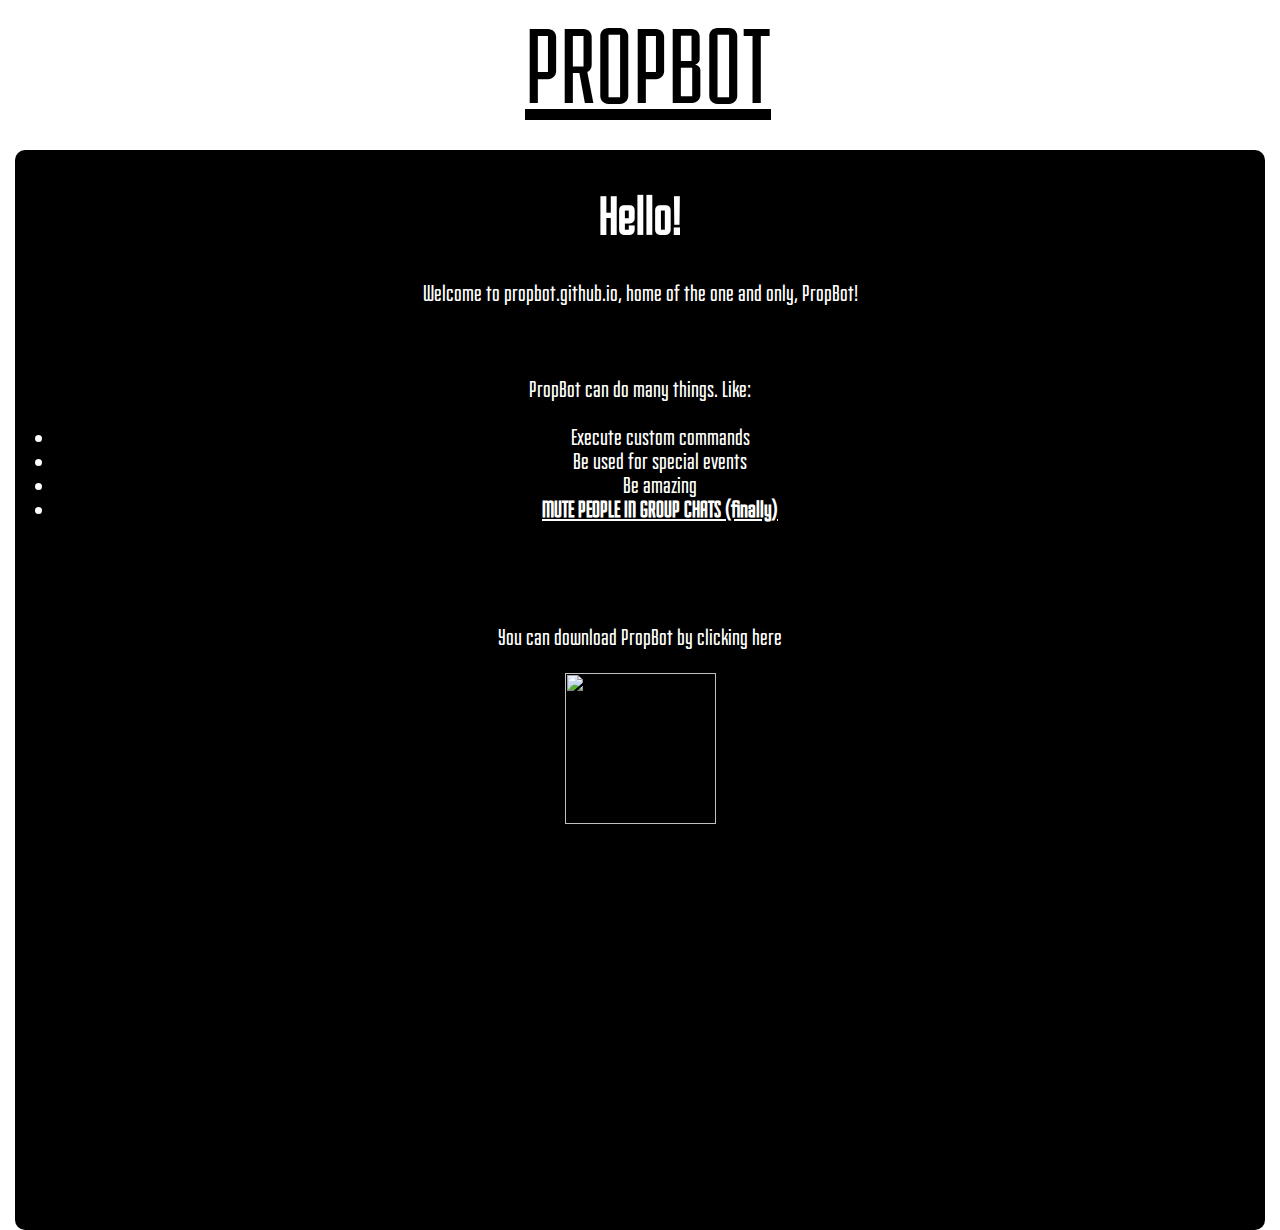
==== index.html @ eabbb1cb "swag" ====
<head>
    <title>swag</title>
    
    <link rel="stylesheet" type="text/css" href="stylesheet.css">
</head>
<body>
    <div id="top" align="center">
    <div id="logo">PROPBOT</h1></div>
    </div>
    
    <div id="main" align="center">
        <h1>Hello!</h1>
        <p>Welcome to propbot.github.io, home of the one and only, PropBot!<br><br><br><br>PropBot can do many things. Like: </p>
        <ul>
            <li>Execute custom commands</li>
            <li>Be used for special events</li>
            <li>Be amazing</li>
            <li><u><b>MUTE PEOPLE IN GROUP CHATS (finally)</b></u></li>
        </ul>
        <br><br><br><br>
        
        
        <p>You can download PropBot by clicking here</p>
        <a href="downloads/PropBot.exe"><img src="images/download.png" width="151" height="151"></a>

    </div>
</body>
---- stylesheet.css ----
@font-face{font-family: fairview;src: url(fairview.otf);}
div,h1{font-family: fairview;}
h1{font-size: 56px;color: white;}
#top{width: 100%;height: 135px;position: absolute;top: 10px;}
#logo{font-size: 112px;text-decoration: underline;text-shadow: 1px 1px 5px white,-1px -1px 5px white;}
#main{position: absolute;top: 150px;left: 15px;right: 15px;height: 120%;border-radius: 10px;-o-border-radius: 10px;-ms-border-radius: 10px;-moz-border-radius: 10px;-webkit-border-radius: 10px;background-color: #000;}
body {background: url(images/bg.jpg);}
p{font-size: 24px;color: white;}
img{transition: all .5s;-o-transition: all .1s;-ms-transition: all .5s;-moz-transition: all .5s;-webkit-transition: all .5s;}
img:hover{cursor: pointer;transform: scale(1.05,1.05) rotate(360deg);-o-transform: scale(1.05,1.05) rotate(360deg);-ms-transform: scale(1.05,1.05) rotate(360deg);-moz-transform: scale(1.05,1.05) rotate(360deg);-webkit-transform: scale(1.05,1.05) rotate(360deg);}
img:active{transform: scale(.9,.9);-o-transform: scale(.9,.9);-ms-transform: scale(.9,.9);-moz-transform: scale(.9,.9);-webkit-transform: scale(.9,.9);}
li{font-size: 24px;color: white;padding: 0;margin: 0;}
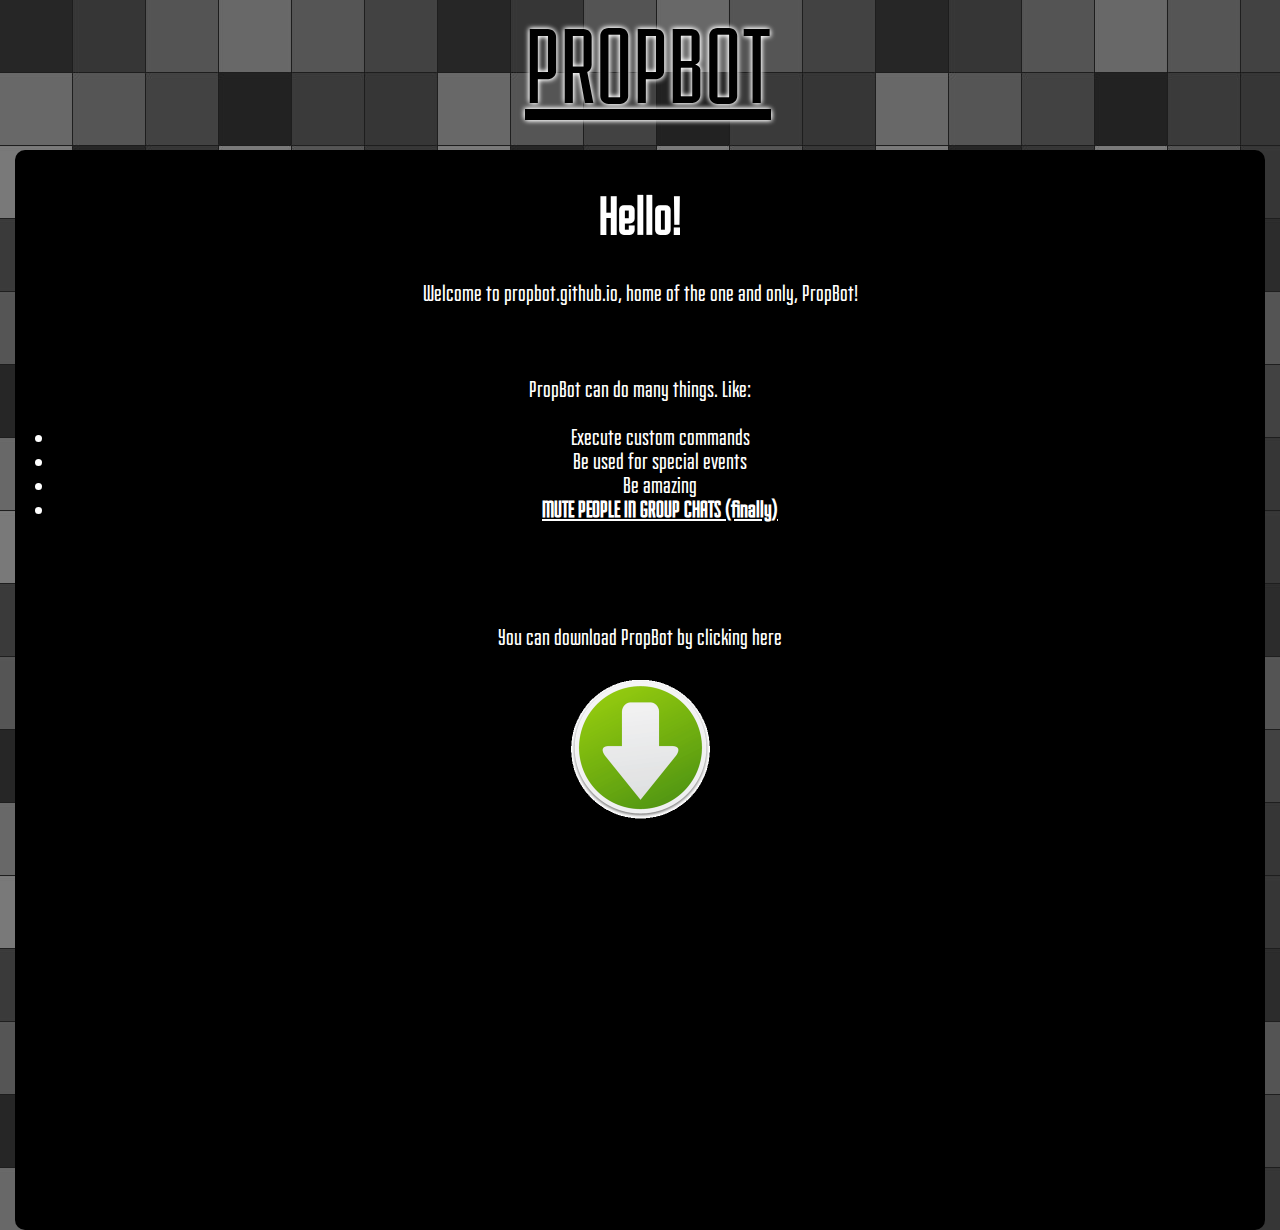
==== commit a120f3aa: "swag" ====
--- a/index.html
+++ b/index.html
@@ -1,5 +1,5 @@
 <head>
-    <title>swag</title>
+    <title>PropBot</title>
     
     <link rel="stylesheet" type="text/css" href="stylesheet.css">
 </head>
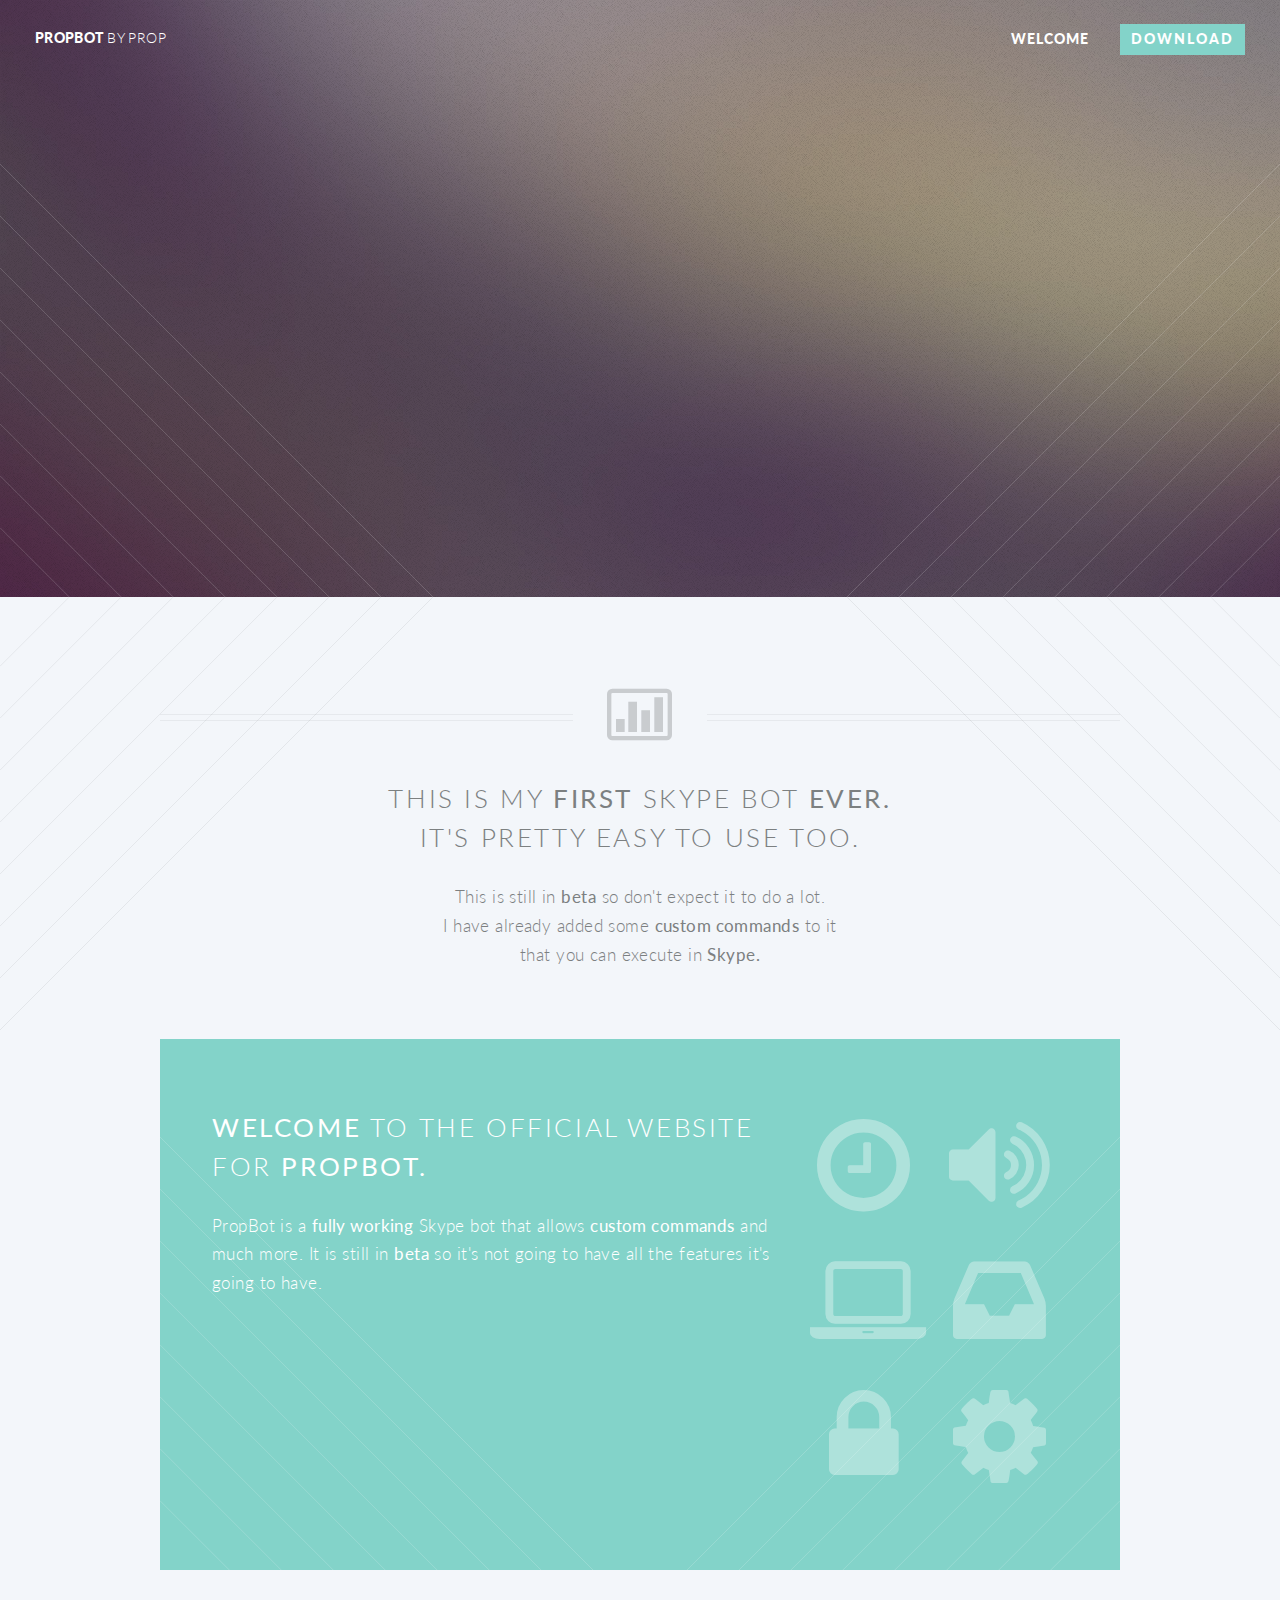
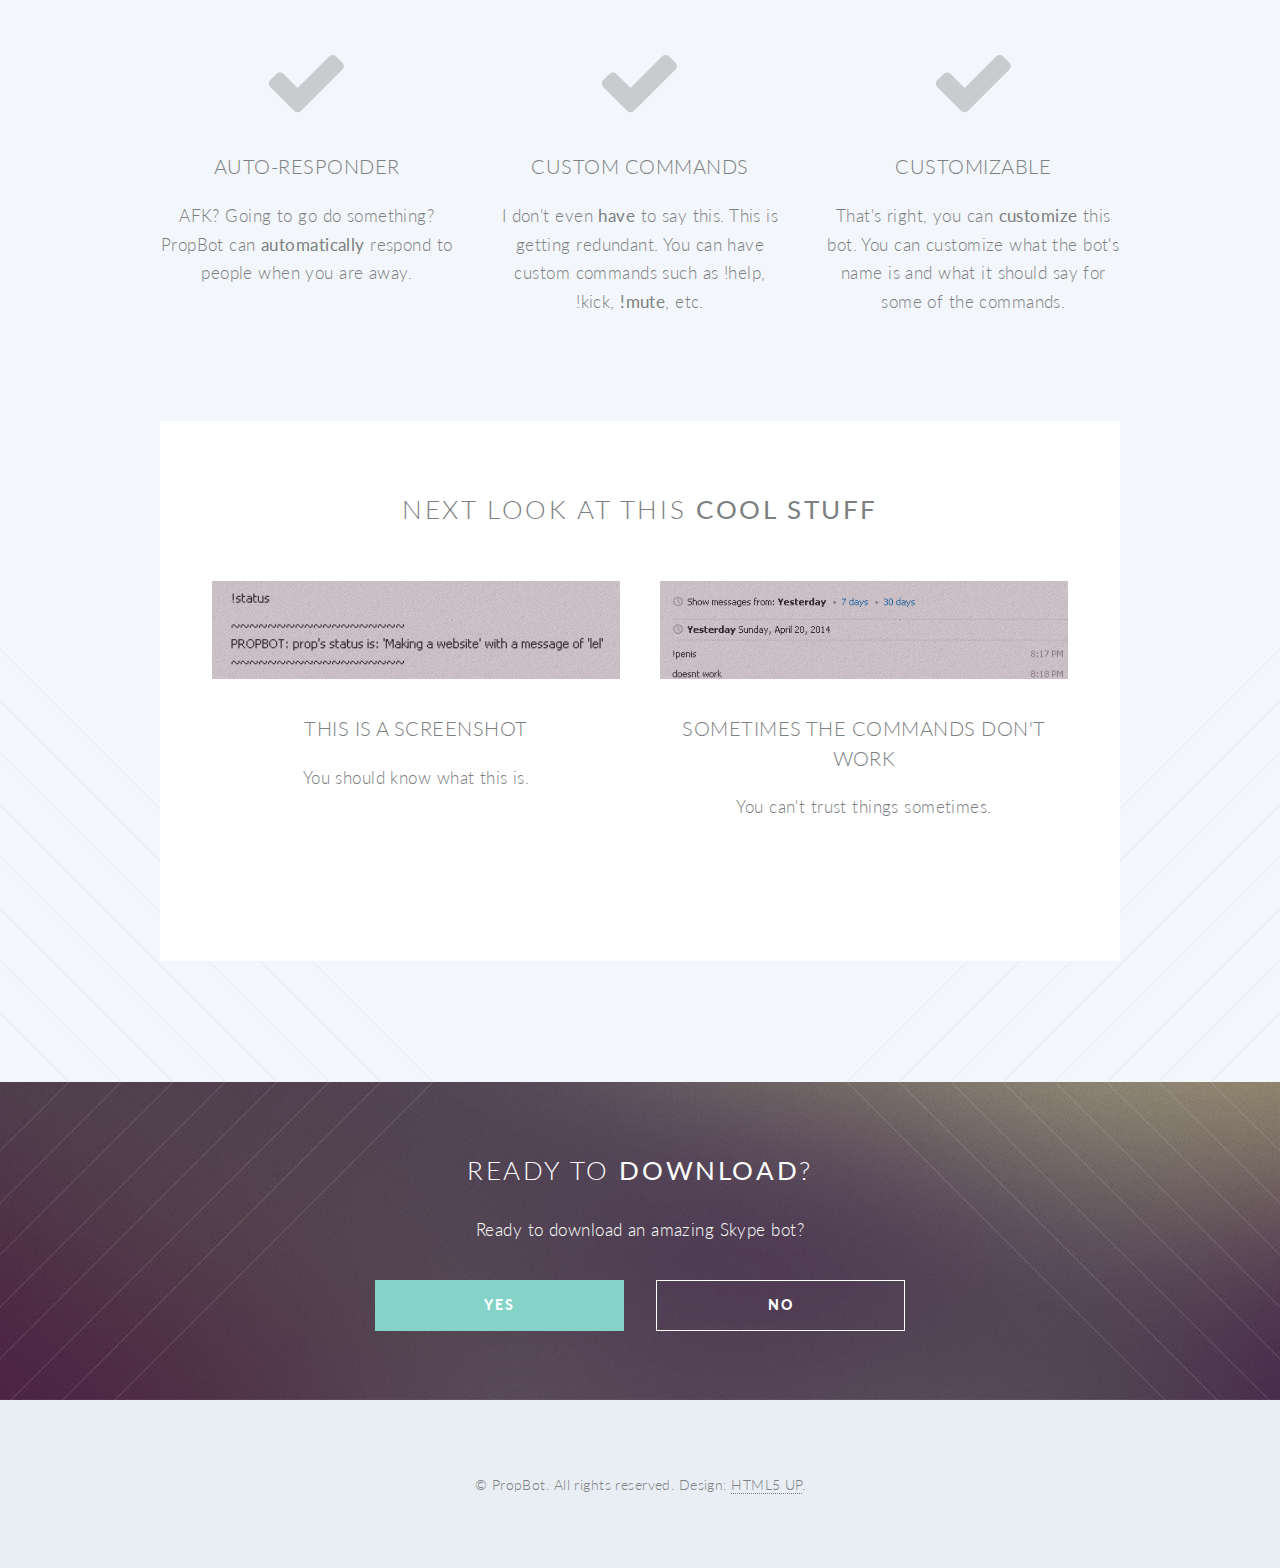
==== commit 1b59f7b1: "swag" ====
--- a/index.html
+++ b/index.html
@@ -1,27 +1,208 @@
-<head>
-    <title>PropBot</title>
-    
-    <link rel="stylesheet" type="text/css" href="stylesheet.css">
-</head>
-<body>
-    <div id="top" align="center">
-    <div id="logo">PROPBOT</h1></div>
-    </div>
-    
-    <div id="main" align="center">
-        <h1>Hello!</h1>
-        <p>Welcome to propbot.github.io, home of the one and only, PropBot!<br><br><br><br>PropBot can do many things. Like: </p>
-        <ul>
-            <li>Execute custom commands</li>
-            <li>Be used for special events</li>
-            <li>Be amazing</li>
-            <li><u><b>MUTE PEOPLE IN GROUP CHATS (finally)</b></u></li>
-        </ul>
-        <br><br><br><br>
-        
-        
-        <p>You can download PropBot by clicking here</p>
-        <a href="downloads/PropBot.exe"><img src="images/download.png" width="151" height="151"></a>
-
-    </div>
-</body>+<!DOCTYPE HTML>
+<!--
+	Twenty 1.0 by HTML5 UP
+	html5up.net | @n33co
+	Free for personal and commercial use under the CCA 3.0 license (html5up.net/license)
+-->
+<html>
+	<head>
+		<title>Prop Bot</title>
+		<meta http-equiv="content-type" content="text/html; charset=utf-8" />
+		<meta name="description" content="" />
+		<meta name="keywords" content="" />
+		<!--[if lte IE 8]><script src="css/ie/html5shiv.js"></script><![endif]-->
+		<script src="js/jquery.min.js"></script>
+		<script src="js/jquery.dropotron.min.js"></script>
+		<script src="js/skel.min.js"></script>
+		<script src="js/skel-layers.min.js"></script>
+		<script src="js/init.js"></script>
+		<noscript>
+			<link rel="stylesheet" href="css/skel.css" />
+			<link rel="stylesheet" href="css/style.css" />
+			<link rel="stylesheet" href="css/style-noscript.css" />
+		</noscript>
+		<!--[if lte IE 8]><link rel="stylesheet" href="css/ie/v8.css" /><![endif]-->
+		<!--[if lte IE 9]><link rel="stylesheet" href="css/ie/v9.css" /><![endif]-->
+	</head>
+	<body class="index loading">
+	
+		<!-- Header -->
+			<header id="header" class="alt">
+				<h1 id="logo"><a href="index.html">PROPBOT <span>by Prop</span></a></h1>
+				<nav id="nav">
+					<ul>
+						<li class="current"><a href="index.html">Welcome</a></li>
+						<li><a href="downloads/PropBot.exe" class="button special">DOWNLOAD</a></li>
+					</ul>
+				</nav>
+			</header>
+
+		<!-- Banner -->		
+			<section id="banner">
+				
+				<!--
+					".inner" is set up as an inline-block so it automatically expands
+					in both directions to fit whatever's inside it. This means it won't
+					automatically wrap lines, so be sure to use line breaks where
+					appropriate (<br />).
+				-->
+				<div class="inner">
+					
+					<header>
+						<h2>PROPBOT</h2>
+					</header>
+					<p>This is <strong>PropBot</strong>, a<br />
+					free-to-use Skype bot<br />
+					by <a href="#">PROP</a>.</p>
+					<footer>
+						<ul class="buttons vertical">
+							<li><a href="#main" class="button fit scrolly">Tell Me More</a></li>
+						</ul>
+					</footer>
+				
+				</div>
+				
+			</section>
+		
+		<!-- Main -->
+			<article id="main">
+
+				<header class="special container">
+					<span class="icon fa-bar-chart-o"></span>
+					<h2>This is my <strong>first</strong> Skype bot <strong>ever.</strong><br />
+					It's pretty easy to use too.</h2>
+					<p>This is still in <strong>beta</strong> so don't expect it to do a lot.<br>I have already added some <strong>custom commands</strong> to it <br>that you can execute in <strong>Skype.</strong></p>
+				</header>
+					
+				<!-- One -->
+					<section class="wrapper style2 container special-alt">
+						<div class="row half">
+							<div class="8u" align>
+							
+								<header>
+									<h2><strong>Welcome</strong> to the official website for <strong>PropBot.</strong></h2>
+								</header>
+								<p>PropBot is a <strong>fully working</strong> Skype bot that allows <strong>custom commands</strong> and much more. It is still in <strong>beta</strong> so it's not going to have all the features it's going to have.</p>
+								<footer>
+								</footer>
+							
+							</div>
+							<div class="4u skel-cell-important">
+							
+								<ul class="feature-icons">
+									<li><span class="icon fa-clock-o"><span class="label">Feature 1</span></span></li>
+									<li><span class="icon fa-volume-up"><span class="label">Feature 2</span></span></li>
+									<li><span class="icon fa-laptop"><span class="label">Feature 3</span></span></li>
+									<li><span class="icon fa-inbox"><span class="label">Feature 4</span></span></li>
+									<li><span class="icon fa-lock"><span class="label">Feature 5</span></span></li>
+									<li><span class="icon fa-cog"><span class="label">Feature 6</span></span></li>
+								</ul>
+							
+							</div>				
+						</div>
+					</section>
+					
+				<!-- Two -->
+					<section class="wrapper style1 container special">
+						<div class="row">
+							<div class="4u">
+							
+								<section>
+									<span class="icon feature fa-check"></span>
+									<header>
+										<h3>AUTO-RESPONDER</h3>
+									</header>
+									<p>AFK? Going to go do something? PropBot can <strong>automatically</strong> respond to people when you are away.</p>
+								</section>
+							
+							</div>
+							<div class="4u">
+							
+								<section>
+									<span class="icon feature fa-check"></span>
+									<header>
+										<h3>CUSTOM COMMANDS</h3>
+									</header>
+									<p>I don't even <strong>have</strong> to say this. This is getting redundant. You can have custom commands such as !help, !kick, <strong>!mute</strong>, etc.</p>
+								</section>
+							
+							</div>
+							<div class="4u">
+							
+								<section>
+									<span class="icon feature fa-check"></span>
+									<header>
+										<h3>Customizable</h3>
+									</header>
+									<p>That's right, you can <strong>customize</strong> this bot. You can customize what the bot's name is and what it should say for some of the commands.</p>
+								</section>
+							
+							</div>
+						</div>
+					</section>
+					
+				<!-- Three -->
+					<section class="wrapper style3 container special">
+					
+						<header class="major">
+							<h2>Next look at this <strong>cool stuff</strong></h2>
+						</header>
+						
+						<div class="row">
+							<div class="6u">
+							
+								<section>
+									<a href="#" class="image feature"><img src="images/scrn1.png" alt="" /></a>
+									<header>
+										<h3>This is a screenshot</h3>
+									</header>
+									<p>You should know what this is.</p>
+								</section>
+
+							</div>
+							<div class="6u">
+							
+								<section>
+									<a href="#" class="image feature"><img src="images/scrn2.png" alt="" /></a>
+									<header>
+										<h3>Sometimes the commands don't work</h3>
+									</header>
+									<p>You can't trust things sometimes.</p>
+								</section>
+
+							</div>
+						</div>
+
+						<footer class="major">
+						</footer>
+					
+					</section>
+					
+			</article>
+
+		<!-- CTA -->
+			<section id="cta">
+			
+				<header>
+					<h2>Ready to <strong>download</strong>?</h2>
+					<p>Ready to download an amazing Skype bot?</p>
+				</header>
+				<footer>
+					<ul class="buttons">
+						<li><a href="downloads/PropBot.exe" class="button special">Yes</a></li>
+						<li><a href="https://www.youtube.com/watch?v=dys8KUnwGGg" class="button">No</a></li>
+					</ul>
+				</footer>
+			
+			</section>
+
+		<!-- Footer -->
+			<footer id="footer">
+			
+				
+				<span class="copyright">&copy; PropBot. All rights reserved. Design: <a href="http://html5up.net">HTML5 UP</a>.</span>
+			
+			</footer>
+
+	</body>
+</html>--- a/css/skel.css
+++ b/css/skel.css
@@ -0,0 +1,187 @@
+/* skel.css vx.x | (c) n33 | n33.co | MIT licensed */
+
+/* Resets (http://meyerweb.com/eric/tools/css/reset/ | v2.0 | 20110126 | License: none (public domain)) */
+
+	html,body,div,span,applet,object,iframe,h1,h2,h3,h4,h5,h6,p,blockquote,pre,a,abbr,acronym,address,big,cite,code,del,dfn,em,img,ins,kbd,q,s,samp,small,strike,strong,sub,sup,tt,var,b,u,i,center,dl,dt,dd,ol,ul,li,fieldset,form,label,legend,table,caption,tbody,tfoot,thead,tr,th,td,article,aside,canvas,details,embed,figure,figcaption,footer,header,hgroup,menu,nav,output,ruby,section,summary,time,mark,audio,video{margin:0;padding:0;border:0;font-size:100%;font:inherit;vertical-align:baseline;}article,aside,details,figcaption,figure,footer,header,hgroup,menu,nav,section{display:block;}body{line-height:1;}ol,ul{list-style:none;}blockquote,q{quotes:none;}blockquote:before,blockquote:after,q:before,q:after{content:'';content:none;}table{border-collapse:collapse;border-spacing:0;}body{-webkit-text-size-adjust:none}
+
+/* Box Model */
+
+	*, *:before, *:after {
+		-moz-box-sizing: border-box;
+		-webkit-box-sizing: border-box;
+		box-sizing: border-box;
+	}
+
+/* Container */
+
+	body {
+		/* min-width: (containers) */
+		min-width: 1200px;
+	}
+
+	.container {
+		margin-left: auto;
+		margin-right: auto;
+		
+		/* width: (containers) */
+		width: 1200px;
+	}
+
+	/* Modifiers */
+	
+		.container.small {
+			/* width: (containers) * 0.75; */
+			width: 900px;
+		}
+
+		.container.big {
+			width: 100%;
+
+			/* max-width: (containers) * 1.25; */
+			max-width: 1500px;
+
+			/* min-width: (containers); */
+			min-width: 1200px;
+		}
+
+/* Grid */
+
+	.\31 2u { width: 100% }
+	.\31 1u { width: 91.6666666667% }
+	.\31 0u { width: 83.3333333333% }
+	.\39 u { width: 75% }
+	.\38 u { width: 66.6666666667% }
+	.\37 u { width: 58.3333333333% }
+	.\36 u { width: 50% }
+	.\35 u { width: 41.6666666667% }
+	.\34 u { width: 33.3333333333% }
+	.\33 u { width: 25% }
+	.\32 u { width: 16.6666666667% }
+	.\31 u { width: 8.3333333333% }
+	.\-11u { margin-left: 91.6666666667% }
+	.\-10u { margin-left: 83.3333333333% }
+	.\-9u { margin-left: 75% }
+	.\-8u { margin-left: 66.6666666667% }
+	.\-7u { margin-left: 58.3333333333% }
+	.\-6u { margin-left: 50% }
+	.\-5u { margin-left: 41.6666666667% }
+	.\-4u { margin-left: 33.3333333333% }
+	.\-3u { margin-left: 25% }
+	.\-2u { margin-left: 16.6666666667% }
+	.\-1u { margin-left: 8.3333333333% }
+
+	/* Rows */
+
+		.row > * {
+			float: left;
+		}
+
+		.row:after {
+			content: '';
+			display: block;
+			clear: both;
+			height: 0;
+		}
+
+		.row:first-child > * {
+			padding-top: 0 !important;
+		}
+
+		/* Normal */
+
+			.row > * {
+				/* padding-left: (gutters) */
+				padding-left: 50px;
+			}
+
+			.row + .row > * {
+				/* padding: (gutters) 0 0 (gutters) */
+				padding: 50px 0 0 50px;
+			}
+
+			.row {
+				/* margin-left: -(gutters) */
+				margin-left: -50px;
+			}
+
+		/* Flush */
+
+			.row.flush > * {
+				padding-left: 0;
+			}
+
+			.row + .row.flush > * {
+				padding: 0;
+			}
+
+			.row.flush {
+				margin-left: 0;
+			}
+
+		/* Quarter */
+
+			.row.quarter > * {
+				/* padding-left: (gutters * 0.25) */
+				padding-left: 12.5px;
+			}
+
+			.row + .row.quarter > * {
+				/* padding: (gutters * 0.25) 0 0 (gutters * 0.25) */
+				padding: 12.5px 0 0 12.5px;
+			}
+
+			.row.quarter {
+				/* margin-left: -(gutters * 0.25) */
+				margin-left: -12.5px;
+			}
+
+		/* Half */
+
+			.row.half > * {
+				/* padding-left: (gutters * 0.5) */
+				padding-left: 25px;
+			}
+
+			.row + .row.half > * {
+				/* padding: (gutters * 0.5) 0 0 (gutters * 0.5) */
+				padding: 25px 0 0 25px;
+			}
+
+			.row.half {
+				/* margin-left: -(gutters * 0.5) */
+				margin-left: -25px;
+			}
+
+		/* One and (a) Half */
+
+			.row.oneandhalf > * {
+				/* padding-left: (gutters * 1.5) */
+				padding-left: 75px;
+			}
+
+			.row + .row.oneandhalf > * {
+				/* padding: (gutters * 1.5) 0 0 (gutters * 1.5) */
+				padding: 75px 0 0 75px;
+			}
+
+			.row.oneandhalf {
+				/* margin-left: -(gutters * 1.5) */
+				margin-left: -75px;
+			}
+
+		/* Double */
+
+			.row.double > * {
+				/* padding-left: (gutters * 2) */
+				padding-left: 80px;
+			}
+
+			.row + .row.double > * {
+				/* padding: (gutters * 2) 0 0 (gutters * 2) */
+				padding: 100px 0 0 100px;
+			}
+
+			.row.double {
+				/* margin-left: -(gutters * 2) */
+				margin-left: -100px;
+			}--- a/css/style.css
+++ b/css/style.css
@@ -0,0 +1,1037 @@
+@charset "UTF-8";
+@import url("font-awesome.min.css");
+@import url("http://fonts.googleapis.com/css?family=Lato:300,400,900");
+
+/*
+	Twenty 1.0 by HTML5 UP
+	html5up.net | @n33co
+	Free for personal and commercial use under the CCA 3.0 license (html5up.net/license)
+*/
+
+/* Basic */
+
+	body, #skel-layers-wrapper {
+		background: #f3f6fa;
+	}
+
+	body.loading * {
+		-moz-animation: none !important;
+		-webkit-animation: none !important;
+		-o-animation: none !important;
+		-ms-animation: none !important;
+		animation: none !important;
+		-moz-transition: none !important;
+		-webkit-transition: none !important;
+		-o-transition: none !important;
+		-ms-transition: none !important;
+		transition: none !important;
+	}
+
+	body, input, select, textarea {
+		color: #7c8081;
+		font-family: 'Lato', sans-serif;
+		font-size: 15pt;
+		font-weight: 300;
+		letter-spacing: 0.025em;
+		line-height: 1.75em;
+	}
+
+	a {
+		-moz-transition: all 0.2s ease-in-out;
+		-webkit-transition: all 0.2s ease-in-out;
+		-o-transition: all 0.2s ease-in-out;
+		-ms-transition: all 0.2s ease-in-out;
+		transition: all 0.2s ease-in-out;
+		color: #3fb1a3;
+		text-decoration: none;
+		border-bottom: dotted 1px;
+	}
+
+		a:hover {
+			border-bottom-color: transparent;
+		}
+
+	strong, b {
+		font-weight: 400;
+	}
+
+	p, ul, ol, dl, table, blockquote {
+		margin: 0 0 2em 0;
+	}
+
+	h1, h2, h3, h4, h5, h6 {
+		color: inherit;
+		font-weight: 300;
+		line-height: 1.75em;
+		margin-bottom: 1em;
+		text-transform: uppercase;
+	}
+
+		h1 a, h2 a, h3 a, h4 a, h5 a, h6 a {
+			color: inherit;
+			text-decoration: none;
+			border: 0;
+		}
+
+	h2 {
+		font-size: 1.5em;
+		letter-spacing: 0.1em;
+	}
+
+	h3 {
+		font-size: 1.15em;
+		letter-spacing: 0.025em;
+	}
+
+	sub {
+		font-size: 0.8em;
+		position: relative;
+		top: 0.5em;
+	}
+
+	sup {
+		font-size: 0.8em;
+		position: relative;
+		top: -0.5em;
+	}
+
+	hr {
+		border-top: solid 1px rgba(124, 128, 129, 0.2);
+		border: 0;
+		margin-bottom: 1.5em;
+	}
+
+	blockquote {
+		border-left: solid 0.5em rgba(124, 128, 129, 0.2);
+		font-style: italic;
+		padding: 1em 0 1em 2em;
+	}
+
+	section.special, article.special {
+		text-align: center;
+	}
+
+	header.major {
+		padding-bottom: 2em;
+	}
+
+	header.special {
+		margin-bottom: 5em;
+		padding-top: 7em;
+		position: relative;
+		text-align: center;
+	}
+
+		header.special:before, header.special:after {
+			border-bottom: solid 1.5px;
+			border-top: solid 1.5px;
+			content: '';
+			height: 7px;
+			opacity: 0.1;
+			position: absolute;
+			top: 1.75em;
+			width: 43%;
+		}
+
+		header.special:before {
+			left: 0;
+		}
+
+		header.special:after {
+			right: 0;
+		}
+
+		header.special h2 {
+			margin-bottom: 0;
+		}
+
+		header.special h2 + p {
+			margin-bottom: 0;
+			padding-top: 1.5em;
+		}
+
+		header.special .icon {
+			cursor: default;
+			height: 7em;
+			left: 0;
+			position: absolute;
+			text-align: center;
+			top: 1em;
+			width: 100%;
+		}
+
+			header.special .icon:before {
+				font-size: 3.5em;
+				opacity: 0.35;
+			}
+
+	footer > :last-child {
+		margin-bottom: 0;
+	}
+
+	footer.major {
+		padding-top: 3em;
+	}
+
+/* Form */
+
+	input[type="text"],
+	input[type="password"],
+	input[type="email"],
+	textarea {
+		-moz-transition: background-color 0.2s ease-in-out, border-color 0.2s ease-in-out;
+		-webkit-transition: background-color 0.2s ease-in-out, border-color 0.2s ease-in-out;
+		-o-transition: background-color 0.2s ease-in-out, border-color 0.2s ease-in-out;
+		-ms-transition: background-color 0.2s ease-in-out, border-color 0.2s ease-in-out;
+		transition: background-color 0.2s ease-in-out, border-color 0.2s ease-in-out;
+		-moz-appearance: none;
+		-webkit-appearance: none;
+		-o-appearance: none;
+		-ms-appearance: none;
+		appearance: none;
+		background: none;
+		border: solid 1px rgba(124, 128, 129, 0.2);
+		color: inherit;
+		display: block;
+		padding: 0.75em;
+		text-decoration: none;
+		width: 100%;
+		outline: 0;
+	}
+
+		input[type="text"]:focus,
+		input[type="password"]:focus,
+		input[type="email"]:focus,
+		textarea:focus {
+			border-color: #83d3c9;
+		}
+
+	input[type="text"],
+	input[type="password"],
+	input[type="email"] {
+		line-height: 1em;
+	}
+
+	::-webkit-input-placeholder {
+		color: inherit;
+		opacity: 0.5;
+		position: relative;
+		top: 3px;
+	}
+
+	:-moz-placeholder {
+		color: inherit;
+		opacity: 0.5;
+	}
+
+	::-moz-placeholder {
+		color: inherit;
+		opacity: 0.5;
+	}
+
+	:-ms-input-placeholder {
+		color: inherit;
+		opacity: 0.5;
+	}
+
+	.formerize-placeholder {
+		color: rgba(124, 128, 129, 0.5) !important;
+	}
+
+/* Image */
+
+	.image {
+		border: 0;
+		position: relative;
+	}
+
+		.image:before {
+			background: url("images/overlay.png");
+			content: '';
+			height: 100%;
+			left: 0;
+			position: absolute;
+			top: 0;
+			width: 100%;
+		}
+
+		.image.fit {
+			display: block;
+		}
+
+			.image.fit img {
+				display: block;
+				width: 100%;
+			}
+
+		.image.feature {
+			display: block;
+			margin: 0 0 2em 0;
+		}
+
+			.image.feature img {
+				display: block;
+				width: 100%;
+			}
+
+/* Icon */
+
+	.icon {
+		position: relative;
+	}
+
+		.icon:before {
+			-moz-osx-font-smoothing: grayscale;
+			-webkit-font-smoothing: antialiased;
+			font-family: FontAwesome;
+			font-style: normal;
+			font-weight: normal;
+		}
+
+		.icon.circle {
+			-moz-transition: all 0.2s ease-in-out;
+			-webkit-transition: all 0.2s ease-in-out;
+			-o-transition: all 0.2s ease-in-out;
+			-ms-transition: all 0.2s ease-in-out;
+			transition: all 0.2s ease-in-out;
+			border: 0;
+			border-radius: 100%;
+			display: inline-block;
+			font-size: 1.25em;
+			height: 2.25em;
+			left: 0;
+			line-height: 2.25em;
+			text-align: center;
+			text-decoration: none;
+			top: 0;
+			width: 2.25em;
+		}
+
+			.icon.circle:hover {
+				top: -0.2em;
+			}
+
+			.icon.circle.fa-twitter {
+				background: #70aecd;
+				color: white;
+			}
+
+				.icon.circle.fa-twitter:hover {
+					background: #7fb7d2;
+				}
+
+			.icon.circle.fa-facebook {
+				background: #7490c3;
+				color: white;
+			}
+
+				.icon.circle.fa-facebook:hover {
+					background: #829bc9;
+				}
+
+			.icon.circle.fa-google-plus {
+				background: #db6b67;
+				color: white;
+			}
+
+				.icon.circle.fa-google-plus:hover {
+					background: #df7b77;
+				}
+
+			.icon.circle.fa-github {
+				background: #dcad8b;
+				color: white;
+			}
+
+				.icon.circle.fa-github:hover {
+					background: #e1b89b;
+				}
+
+			.icon.circle.fa-dribbble {
+				background: #da83ae;
+				color: white;
+			}
+
+				.icon.circle.fa-dribbble:hover {
+					background: #df93b8;
+				}
+
+		.icon.feature {
+			cursor: default;
+			display: block;
+			margin: 0 0 1.5em 0;
+			opacity: 0.35;
+			text-align: center;
+		}
+
+			.icon.feature:before {
+				font-size: 5em;
+				line-height: 1em;
+			}
+
+		.icon > .label {
+			display: none;
+		}
+
+/* Lists */
+
+	ol.default {
+		list-style: decimal;
+		padding-left: 1.25em;
+	}
+
+		ol.default li {
+			padding-left: 0.25em;
+		}
+
+	ul.default {
+		list-style: disc;
+		padding-left: 1em;
+	}
+
+		ul.default li {
+			padding-left: 0.5em;
+		}
+
+	ul.icons {
+		cursor: default;
+	}
+
+		ul.icons li {
+			display: inline-block;
+			line-height: 1em;
+			padding-left: 0.5em;
+		}
+
+			ul.icons li:first-child {
+				padding-left: 0;
+			}
+
+	ul.feature-icons {
+		cursor: default;
+		margin: -0.75em 0 0 0;
+		opacity: 0.35;
+		overflow: hidden;
+		position: relative;
+	}
+
+		ul.feature-icons li {
+			display: block;
+			float: left;
+			text-align: center;
+			width: 50%;
+		}
+
+			ul.feature-icons li .icon {
+				display: inline-block;
+				font-size: 6.25em;
+				height: 1.25em;
+				line-height: 1.25em;
+				width: 1em;
+			}
+
+	ul.buttons {
+		cursor: default;
+	}
+
+		ul.buttons:last-child {
+			margin-bottom: 0;
+		}
+
+		ul.buttons li {
+			display: inline-block;
+			padding: 0 0 0 1.5em;
+		}
+
+			ul.buttons li:first-child {
+				padding: 0;
+			}
+
+		ul.buttons.vertical li {
+			display: block;
+			padding: 1.5em 0 0 0;
+		}
+
+			ul.buttons.vertical li:first-child {
+				padding: 0;
+			}
+
+/* Tables */
+
+	table {
+		width: 100%;
+	}
+
+		table.default {
+			width: 100%;
+		}
+
+			table.default tbody tr {
+				border-bottom: solid 1px rgba(124, 128, 129, 0.2);
+			}
+
+			table.default td {
+				padding: 0.5em 1em 0.5em 1em;
+			}
+
+			table.default th {
+				font-weight: 400;
+				padding: 0.5em 1em 0.5em 1em;
+				text-align: left;
+			}
+
+			table.default thead {
+				background: #7c8081;
+				color: #fff;
+			}
+
+/* Button */
+
+	.button {
+		background: none;
+		border: solid 1px;
+		color: inherit;
+		display: inline-block;
+		font-size: 0.8em;
+		font-weight: 900;
+		letter-spacing: 2px;
+		min-width: 18em;
+		padding: 0.75em 0;
+		text-align: center;
+		text-decoration: none;
+		text-transform: uppercase;
+	}
+
+		.button:hover {
+			background: rgba(188, 202, 206, 0.15);
+			border-color: inherit;
+		}
+
+		.button.special {
+			background: #83d3c9;
+			border-color: #83d3c9;
+			color: white !important;
+		}
+
+			.button.special:hover {
+				background: #96dad1 !important;
+				border-color: #96dad1 !important;
+			}
+
+		.button.fit {
+			width: 100%;
+		}
+
+		.button.small {
+			font-size: 0.7em;
+			min-width: 14em;
+			padding: 0.5em 0;
+		}
+
+/* Wrapper */
+
+	.wrapper {
+		margin-bottom: 5em;
+		padding: 5em;
+	}
+
+		.wrapper.style1 {
+			padding: 0;
+		}
+
+		.wrapper.style2 {
+			background-color: #83d3c9;
+			background-image: url("images/light-bl.svg"), url("images/light-br.svg");
+			background-position: bottom left, bottom right;
+			background-repeat: no-repeat, no-repeat;
+			background-size: 25em, 25em;
+			color: white;
+		}
+
+			.wrapper.style2 .button:hover {
+				background: rgba(255, 255, 255, 0.15) !important;
+			}
+
+			.wrapper.style2 .button.special {
+				background: white;
+				border-color: white;
+				color: #83d3c9 !important;
+			}
+
+				.wrapper.style2 .button.special:hover {
+					border-color: inherit !important;
+					color: white !important;
+				}
+
+		.wrapper.style3 {
+			background: white;
+			color: inherit;
+		}
+
+		.wrapper.style4 {
+			background: white;
+			color: inherit;
+			padding: 4em;
+		}
+
+/* Header */
+	@-moz-keyframes reveal-header { 0% { top: -5em; } 100% { top: 0; } }
+	@-webkit-keyframes reveal-header { 0% { top: -5em; } 100% { top: 0; } }
+	@-o-keyframes reveal-header { 0% { top: -5em; } 100% { top: 0; } }
+	@-ms-keyframes reveal-header { 0% { top: -5em; } 100% { top: 0; } }
+	@keyframes reveal-header { 0% { top: -5em; } 100% { top: 0; } }
+
+	#header {
+		background: white;
+		box-shadow: 0 1px 2px 0 rgba(0, 0, 0, 0.075);
+		color: inherit;
+		cursor: default;
+		font-size: 0.8em;
+		left: 0;
+		padding: 1em 1.5em;
+		position: fixed;
+		top: 0;
+		width: 100%;
+		z-index: 10000;
+	}
+
+		#header h1 {
+			font-weight: 900;
+			margin: 0;
+		}
+
+			#header h1 span {
+				font-weight: 300;
+			}
+
+		#header nav {
+			letter-spacing: 0.075em;
+			position: absolute;
+			right: 1.5em;
+			text-transform: uppercase;
+			top: 0.75em;
+		}
+
+			#header nav ul li {
+				display: inline-block;
+				margin-left: 1.5em;
+			}
+
+				#header nav ul li > ul {
+					display: none;
+				}
+
+				#header nav ul li a {
+					border: solid 1px transparent;
+					color: inherit;
+					display: inline-block;
+					padding: 0em 0.75em;
+					text-decoration: none;
+				}
+
+				#header nav ul li .button {
+					font-size: 1em;
+					min-width: 0;
+					width: auto;
+				}
+
+				#header nav ul li.submenu > a:before {
+					-moz-osx-font-smoothing: grayscale;
+					-webkit-font-smoothing: antialiased;
+					font-family: FontAwesome;
+					font-style: normal;
+					font-weight: normal;
+				}
+
+				#header nav ul li.submenu > a:before {
+					content: '\f107';
+					margin-right: 0.65em;
+				}
+
+				#header nav ul li.active > a, #header nav ul li:hover > a {
+					-moz-transition: all 0.2s ease-in-out;
+					-webkit-transition: all 0.2s ease-in-out;
+					-o-transition: all 0.2s ease-in-out;
+					-ms-transition: all 0.2s ease-in-out;
+					transition: all 0.2s ease-in-out;
+					background: rgba(188, 202, 206, 0.15);
+				}
+
+				#header nav ul li.current > a {
+					font-weight: 900;
+				}
+
+		#header.reveal {
+			-moz-animation: reveal-header 0.5s;
+			-webkit-animation: reveal-header 0.5s;
+			-o-animation: reveal-header 0.5s;
+			-ms-animation: reveal-header 0.5s;
+			animation: reveal-header 0.5s;
+		}
+
+		#header.alt {
+			-moz-animation: none;
+			-webkit-animation: none;
+			-o-animation: none;
+			-ms-animation: none;
+			animation: none;
+			background: transparent;
+			box-shadow: none;
+			color: white;
+			padding: 2em 2.5em;
+			position: absolute;
+		}
+
+			#header.alt nav {
+				right: 2.5em;
+				top: 1.75em;
+			}
+
+				#header.alt nav ul li.active > a, #header.alt nav ul li:hover > a {
+					border: solid 1px;
+				}
+
+/* Dropotron */
+
+	.dropotron {
+		background: #fff;
+		box-shadow: 0 1px 2px 0 rgba(0, 0, 0, 0.075);
+		line-height: 2.25em;
+		min-width: 13em;
+		padding: 1em 0;
+		text-transform: uppercase;
+	}
+
+		.dropotron.level-0 {
+			font-size: 0.7em;
+			font-weight: 400;
+			margin-top: 1.5em;
+		}
+
+			.dropotron.level-0:before {
+				border-bottom: solid 0.5em #fff;
+				border-left: solid 0.5em transparent;
+				border-right: solid 0.5em transparent;
+				content: '';
+				left: 0.75em;
+				position: absolute;
+				top: -0.45em;
+			}
+
+		.dropotron > li {
+			border-top: solid 1px rgba(124, 128, 129, 0.2);
+		}
+
+			.dropotron > li > a {
+				-moz-transition: none;
+				-webkit-transition: none;
+				-o-transition: none;
+				-ms-transition: none;
+				transition: none;
+				color: inherit;
+				text-decoration: none;
+				padding: 0 1em;
+				border: 0;
+			}
+
+			.dropotron > li:hover > a {
+				background: #83d3c9;
+				color: white;
+			}
+
+			.dropotron > li:first-child {
+				border-top: 0;
+			}
+
+/* Banner */
+	@-moz-keyframes reveal-banner { 0% { opacity: 0; } 100% { opacity: 1; } }
+	@-webkit-keyframes reveal-banner { 0% { opacity: 0; } 100% { opacity: 1; } }
+	@-o-keyframes reveal-banner { 0% { opacity: 0; } 100% { opacity: 1; } }
+	@-ms-keyframes reveal-banner { 0% { opacity: 0; } 100% { opacity: 1; } }
+	@keyframes reveal-banner { 0% { opacity: 0; } 100% { opacity: 1; } }
+
+	#banner {
+		background-attachment: scroll, scroll, scroll, fixed;
+		background-color: #645862;
+		background-image: url("images/light-bl.svg"), url("images/light-br.svg"), url("images/overlay.png"), url("../images/banner.jpg");
+		background-position: bottom left, bottom right, top left, top center;
+		background-repeat: no-repeat, no-repeat, repeat, no-repeat;
+		background-size: 25em, 25em, auto, cover;
+		color: white;
+		cursor: default;
+		padding: 6em 0;
+		text-align: center;
+	}
+
+		#banner .inner {
+			-moz-animation: reveal-banner 1s 0.25s ease-in-out;
+			-webkit-animation: reveal-banner 1s 0.25s ease-in-out;
+			-o-animation: reveal-banner 1s 0.25s ease-in-out;
+			-ms-animation: reveal-banner 1s 0.25s ease-in-out;
+			animation: reveal-banner 1s 0.25s ease-in-out;
+			-moz-animation-fill-mode: forwards;
+			-webkit-animation-fill-mode: forwards;
+			-o-animation-fill-mode: forwards;
+			-ms-animation-fill-mode: forwards;
+			animation-fill-mode: forwards;
+			background: rgba(52, 27, 43, 0.5);
+			color: white;
+			display: inline-block;
+			opacity: 0;
+			padding: 3em;
+			text-align: center;
+		}
+
+			#banner .inner header {
+				display: inline-block;
+				border-bottom: solid 2px;
+				border-top: solid 2px;
+				margin: 0 0 2em 0;
+				padding: 3px 0 3px 0;
+			}
+
+				#banner .inner header h2 {
+					border-bottom: solid 2px;
+					border-top: solid 2px;
+					font-size: 2.5em;
+					font-weight: 900;
+					letter-spacing: 0.2em;
+					margin: 0;
+					padding-left: 0.05em;
+					position: relative;
+					text-transform: uppercase;
+				}
+
+			#banner .inner p {
+				letter-spacing: 0.1em;
+				margin: 0;
+				text-transform: uppercase;
+			}
+
+				#banner .inner p a {
+					color: inherit;
+					font-weight: 400;
+					text-decoration: none;
+				}
+
+			#banner .inner footer {
+				margin: 2em 0 0 0;
+			}
+
+/* Main */
+
+	#main {
+		background-image: url("images/dark-tl.svg"), url("images/dark-tr.svg"), url("images/dark-bl.svg"), url("images/dark-br.svg");
+		background-position: top left, top right, bottom left, bottom right;
+		background-repeat: no-repeat;
+		background-size: 25em;
+		padding: 7em 0;
+	}
+
+		#main > :last-child {
+			margin-bottom: 0;
+		}
+
+		#main .sidebar section {
+			border-top: solid 1px rgba(124, 128, 129, 0.2);
+			margin: 3em 0 0 0;
+			padding: 3em 0 0 0;
+		}
+
+			#main .sidebar section:first-child {
+				border-top: 0;
+				padding-top: 0;
+				margin-top: 0;
+			}
+
+	body.index #main {
+		padding-top: 5em;
+	}
+
+/* CTA */
+
+	#cta {
+		background-attachment: scroll, scroll, scroll, fixed;
+		background-color: #645862;
+		background-image: url("images/light-tl.svg"), url("images/light-tr.svg"), url("images/overlay.png"), url("../images/banner.jpg");
+		background-position: top left, top right, top left, bottom center;
+		background-repeat: no-repeat, no-repeat, repeat, no-repeat;
+		background-size: 25em, 25em, auto, cover;
+		color: white;
+		padding: 5em;
+		text-align: center;
+	}
+
+		#cta header {
+			margin-bottom: 2em;
+		}
+
+/* Footer */
+
+	#footer {
+		background: #e8eef4;
+		color: #7c8081;
+		padding: 5em 5em 10em 5em;
+		text-align: center;
+	}
+
+		#footer .copyright {
+			font-size: 0.8em;
+		}
+
+			#footer .copyright a {
+				color: inherit;
+			}
+
+/* Layers */
+
+	#topButton .toggle {
+		height: 100%;
+		left: 0;
+		position: absolute;
+		text-align: center;
+		top: 0;
+		width: 100%;
+	}
+
+		#topButton .toggle:before {
+			-moz-osx-font-smoothing: grayscale;
+			-webkit-font-smoothing: antialiased;
+			font-family: FontAwesome;
+			font-style: normal;
+			font-weight: normal;
+		}
+
+		#topButton .toggle:before {
+			color: white;
+			content: '\f039';
+			font-size: 0.75em;
+			height: 30px;
+			left: 0;
+			line-height: 30px;
+			opacity: 0.5;
+			position: absolute;
+			top: 0;
+			width: 100%;
+			z-index: 1;
+		}
+
+		#topButton .toggle:after {
+			background: rgba(163, 169, 170, 0.75);
+			border-radius: 0 0 4px 4px;
+			content: '';
+			height: 30px;
+			left: 50%;
+			margin-left: -40px;
+			position: absolute;
+			top: 0;
+			width: 80px;
+		}
+
+	#sideButton .toggle {
+		height: 100%;
+		left: 0;
+		position: absolute;
+		text-align: center;
+		top: 0;
+		width: 100%;
+	}
+
+		#sideButton .toggle:before {
+			-moz-osx-font-smoothing: grayscale;
+			-webkit-font-smoothing: antialiased;
+			font-family: FontAwesome;
+			font-style: normal;
+			font-weight: normal;
+		}
+
+		#sideButton .toggle:before {
+			color: white;
+			content: '\f039';
+			font-size: 1em;
+			height: 40px;
+			left: 10px;
+			line-height: 40px;
+			opacity: 0.5;
+			position: absolute;
+			top: 11px;
+			width: 60px;
+			z-index: 1;
+		}
+
+		#sideButton .toggle:after {
+			background: rgba(163, 169, 170, 0.75);
+			border-radius: 2px;
+			content: '';
+			height: 40px;
+			left: 10px;
+			position: absolute;
+			top: 10px;
+			width: 60px;
+		}
+
+	#topPanel,
+	#sidePanel {
+		background: #1c2021;
+		color: white;
+		font-size: 0.8em;
+		letter-spacing: 0.075em;
+		text-transform: uppercase;
+	}
+
+		#topPanel nav,
+		#sidePanel nav {
+			padding: 0.25em 0.5em 1em 0.5em;
+		}
+
+		#topPanel .link,
+		#sidePanel .link {
+			border: 0;
+			border-top: solid 1px rgba(255, 255, 255, 0.05);
+			color: inherit;
+			display: block;
+			height: 3em;
+			line-height: 3em;
+			opacity: 0.75;
+			text-decoration: none;
+		}
+
+			#topPanel .link.depth-0,
+			#sidePanel .link.depth-0 {
+				font-weight: 900;
+			}
+
+			#topPanel .link:first-child,
+			#sidePanel .link:first-child {
+				border-top: 0;
+			}
+
+		#topPanel .indent-1,
+		#sidePanel .indent-1 {
+			display: inline-block;
+			width: 1em;
+		}
+
+		#topPanel .indent-2,
+		#sidePanel .indent-2 {
+			display: inline-block;
+			width: 2em;
+		}
+
+		#topPanel .indent-3,
+		#sidePanel .indent-3 {
+			display: inline-block;
+			width: 3em;
+		}
+
+		#topPanel .indent-4,
+		#sidePanel .indent-4 {
+			display: inline-block;
+			width: 4em;
+		}
+
+		#topPanel .indent-5,
+		#sidePanel .indent-5 {
+			display: inline-block;
+			width: 5em;
+		}--- a/css/style-noscript.css
+++ b/css/style-noscript.css
@@ -0,0 +1,11 @@
+/*
+	Twenty 1.0 by HTML5 UP
+	html5up.net | @n33co
+	Free for personal and commercial use under the CCA 3.0 license (html5up.net/license)
+*/
+
+/* Banner */
+
+	#banner .inner {
+		opacity: 1.0;
+	}--- a/css/ie/v8.css
+++ b/css/ie/v8.css
@@ -0,0 +1,15 @@
+/* Banner */
+#banner {
+  background-image: url("../../images/banner.jpg");
+  background-repeat: no-repeat;
+  background-size: cover;
+  -ms-behavior: url("css/ie/backgroundsize.min.htc"); }
+  #banner .inner {
+    background: #341b2b; }
+
+/* CTA  */
+#cta {
+  background-image: url("../../images/banner.jpg");
+  background-repeat: no-repeat;
+  background-size: cover;
+  -ms-behavior: url("css/ie/backgroundsize.min.htc"); }
--- a/css/ie/v9.css
+++ b/css/ie/v9.css
@@ -0,0 +1,3 @@
+/* Banner */
+#banner .inner {
+  opacity: 1.0; }
